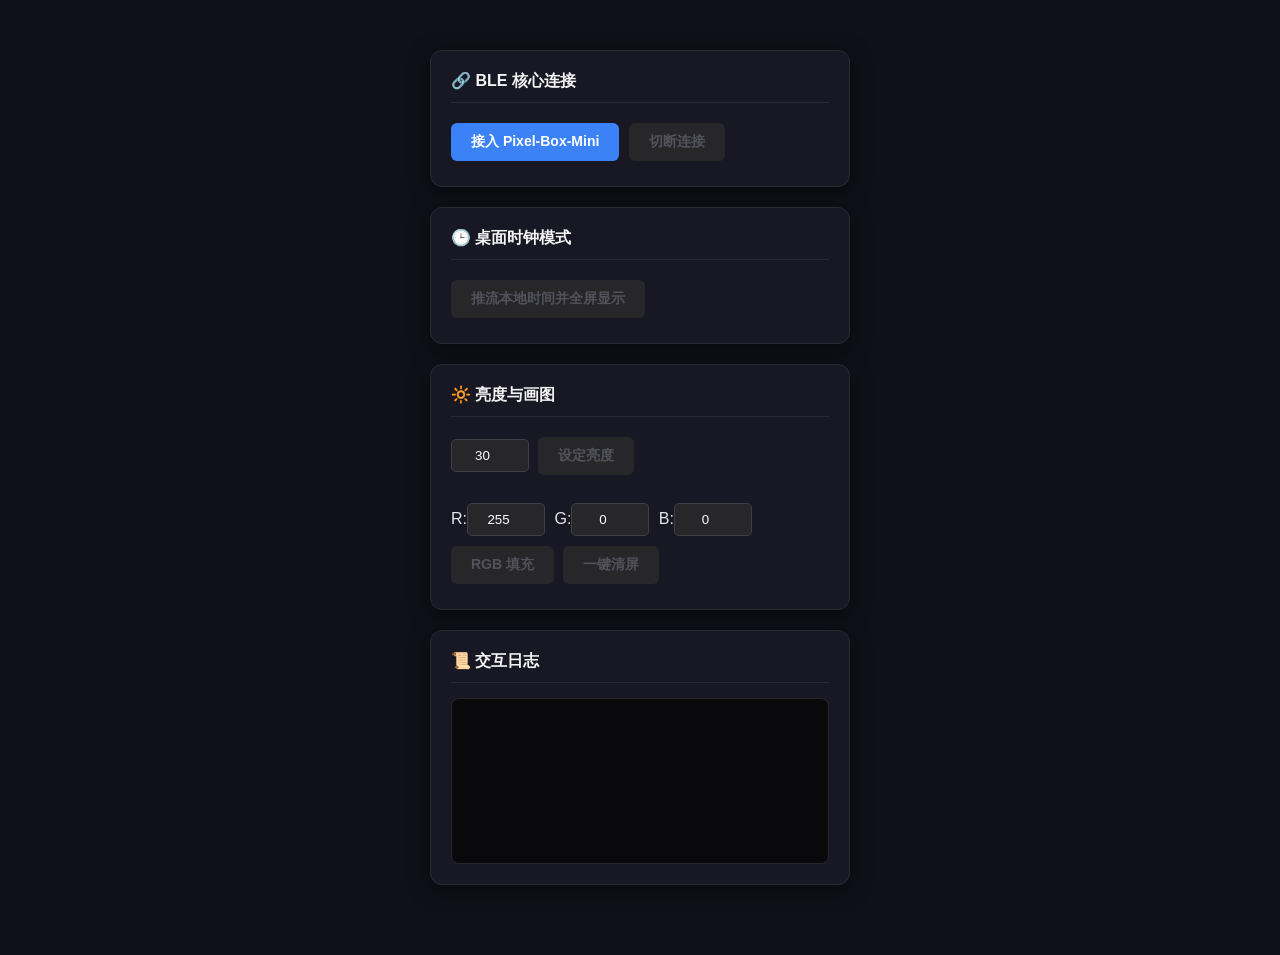
==== index.html @ 02fdbda7 "推送本地时间" ====
<!DOCTYPE html>
<html lang="zh-CN">
<head>
  <meta charset="UTF-8">
  <title>Pixel-Box 控制中心</title>
  <style>
    body { font-family: -apple-system, BlinkMacSystemFont, "Segoe UI", Roboto, Helvetica, Arial, sans-serif; max-width: 420px; margin: 30px auto; padding: 20px; background: #0f111a; color: #e4e4e7; }
    .card { background: #181825; padding: 20px; border-radius: 12px; margin-bottom: 20px; box-shadow: 0 4px 20px rgba(0,0,0,0.5); border: 1px solid #2a2a35; }
    h2 { font-size: 16px; margin-top: 0; color: #f4f4f5; font-weight: 600; border-bottom: 1px solid #2a2a35; padding-bottom: 10px; margin-bottom: 15px; }
    button { background: #3b82f6; color: white; border: none; padding: 10px 20px; border-radius: 6px; cursor: pointer; font-size: 14px; font-weight: 600; margin: 5px 5px 5px 0; transition: background 0.2s; }
    button:hover { background: #2563eb; }
    button:disabled { background: #27272a; color: #52525b; cursor: not-allowed; }
    input { padding: 8px; margin: 5px 5px 5px 0; background: #27272a; border: 1px solid #3f3f46; color: #fff; border-radius: 5px; width: 60px; text-align: center; }
    .log { height: 140px; overflow-y: auto; background: #09090b; color: #10b981; padding: 12px; border-radius: 8px; font-size: 12px; margin-top: 10px; font-family: monospace; border: 1px solid #27272a; }
  </style>
</head>
<body>
  <div class="card">
    <h2>🔗 BLE 核心连接</h2>
    <button id="connectBtn">接入 Pixel-Box-Mini</button>
    <button id="disconnectBtn" disabled>切断连接</button>
  </div>

  <div class="card">
    <h2>🕒 桌面时钟模式</h2>
    <button id="syncTimeBtn" disabled>推流本地时间并全屏显示</button>
  </div>

  <div class="card">
    <h2>🔆 亮度与画图</h2>
    <input type="number" id="brightness" value="30" min="0" max="255">
    <button id="setBrightnessBtn" disabled>设定亮度</button>
    <br><br>
    R:<input type="number" id="r" value="255" min="0" max="255">
    G:<input type="number" id="g" value="0" min="0" max="255">
    B:<input type="number" id="b" value="0" min="0" max="255">
    <button id="fillBtn" disabled>RGB 填充</button>
    <button id="clearBtn" disabled>一键清屏</button>
  </div>

  <div class="card">
    <h2>📜 交互日志</h2>
    <div class="log" id="log"></div>
  </div>

  <script>
    const SERVICE_UUID = "6e400001-b5a3-f393-e0a9-e50e24dcca9e";
    const CHAR_RX_UUID = "6e400003-b5a3-f393-e0a9-e50e24dcca9e";

    let device = null;
    let rxChar = null;

    const connectBtn = document.getElementById('connectBtn');
    const disconnectBtn = document.getElementById('disconnectBtn');
    const syncTimeBtn = document.getElementById('syncTimeBtn');
    const setBrightnessBtn = document.getElementById('setBrightnessBtn');
    const fillBtn = document.getElementById('fillBtn');
    const clearBtn = document.getElementById('clearBtn');
    const log = document.getElementById('log');

    function addLog(text) {
      const time = new Date().toLocaleTimeString();
      log.innerHTML += `[${time}] ${text}\n`;
      log.scrollTop = log.scrollHeight;
    }

    connectBtn.addEventListener('click', async () => {
      try {
        addLog("系统扫描中...");
        device = await navigator.bluetooth.requestDevice({
          filters: [{ services: [SERVICE_UUID] }]
        });
        const server = await device.gatt.connect();
        addLog("✅ 链路已建立: " + device.name);
        const service = await server.getPrimaryService(SERVICE_UUID);
        rxChar = await service.getCharacteristic(CHAR_RX_UUID);
        
        connectBtn.disabled = true;
        [disconnectBtn, syncTimeBtn, setBrightnessBtn, fillBtn, clearBtn].forEach(btn => btn.disabled = false);
      } catch (error) {
        addLog("❌ 链路失败: " + error.message);
      }
    });

    disconnectBtn.addEventListener('click', async () => {
      if (device && device.gatt.connected) await device.gatt.disconnect();
      connectBtn.disabled = false;
      [disconnectBtn, syncTimeBtn, setBrightnessBtn, fillBtn, clearBtn].forEach(btn => btn.disabled = true);
      addLog("❌ 连接已主动切断");
    });

    // 核心功能：时间同步推流
    syncTimeBtn.addEventListener('click', async () => {
      const now = new Date();
      // 在浏览器端抵消时区误差，传输处理过的伪 UTC 时间戳
      const offset = now.getTimezoneOffset() * 60000;
      const localTimestamp = Math.floor((now.getTime() - offset) / 1000);
      
      const payload = new Uint8Array([
        0x04,
        (localTimestamp >> 24) & 0xFF,
        (localTimestamp >> 16) & 0xFF,
        (localTimestamp >> 8) & 0xFF,
        localTimestamp & 0xFF
      ]);
      
      await rxChar.writeValue(payload);
      addLog(`🕒 时间帧已下发: ${now.toLocaleTimeString()}`);
    });

    setBrightnessBtn.addEventListener('click', async () => {
      const val = parseInt(document.getElementById('brightness').value);
      await rxChar.writeValue(new Uint8Array([0x01, val]));
      addLog(`🔆 亮度调整为: ${val}`);
    });

    fillBtn.addEventListener('click', async () => {
      const r = parseInt(document.getElementById('r').value);
      const g = parseInt(document.getElementById('g').value);
      const b = parseInt(document.getElementById('b').value);
      await rxChar.writeValue(new Uint8Array([0x02, r, g, b]));
      addLog(`🎨 画布重写: R=${r}, G=${g}, B=${b}`);
    });

    clearBtn.addEventListener('click', async () => {
      await rxChar.writeValue(new Uint8Array([0x03]));
      addLog("🗑️ 擦除画布");
    });
  </script>
</body>
</html>
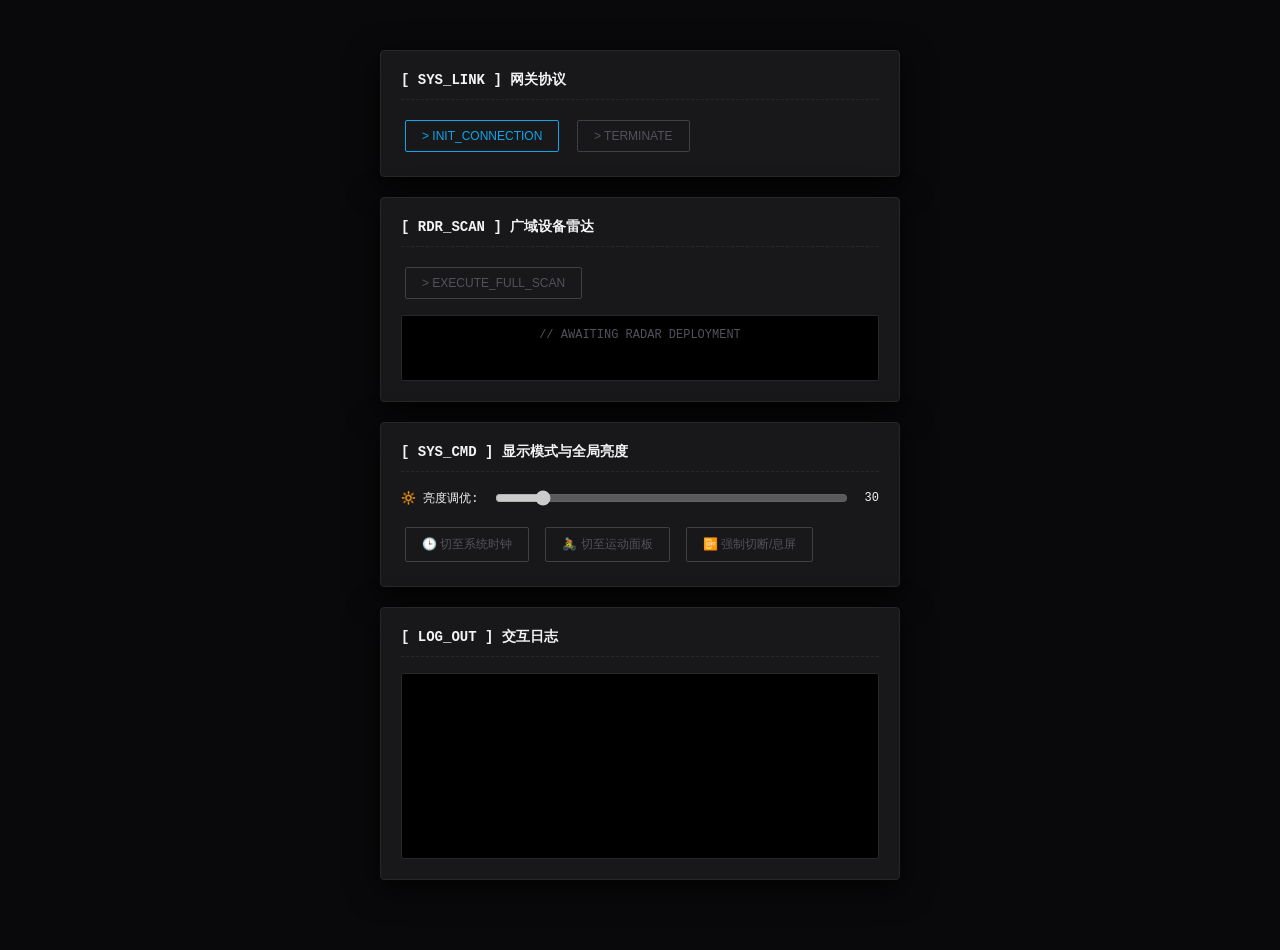
==== commit 1efeffb8: "增加esp32-c3连接骑行设备并显示" ====
--- a/index.html
+++ b/index.html
@@ -1,131 +1,296 @@
 <!DOCTYPE html>
 <html lang="zh-CN">
+
 <head>
   <meta charset="UTF-8">
-  <title>Pixel-Box 控制中心</title>
+  <title>Pixel-Box 核心终端</title>
   <style>
-    body { font-family: -apple-system, BlinkMacSystemFont, "Segoe UI", Roboto, Helvetica, Arial, sans-serif; max-width: 420px; margin: 30px auto; padding: 20px; background: #0f111a; color: #e4e4e7; }
-    .card { background: #181825; padding: 20px; border-radius: 12px; margin-bottom: 20px; box-shadow: 0 4px 20px rgba(0,0,0,0.5); border: 1px solid #2a2a35; }
-    h2 { font-size: 16px; margin-top: 0; color: #f4f4f5; font-weight: 600; border-bottom: 1px solid #2a2a35; padding-bottom: 10px; margin-bottom: 15px; }
-    button { background: #3b82f6; color: white; border: none; padding: 10px 20px; border-radius: 6px; cursor: pointer; font-size: 14px; font-weight: 600; margin: 5px 5px 5px 0; transition: background 0.2s; }
-    button:hover { background: #2563eb; }
-    button:disabled { background: #27272a; color: #52525b; cursor: not-allowed; }
-    input { padding: 8px; margin: 5px 5px 5px 0; background: #27272a; border: 1px solid #3f3f46; color: #fff; border-radius: 5px; width: 60px; text-align: center; }
-    .log { height: 140px; overflow-y: auto; background: #09090b; color: #10b981; padding: 12px; border-radius: 8px; font-size: 12px; margin-top: 10px; font-family: monospace; border: 1px solid #27272a; }
+    :root {
+      --bg: #09090b;
+      --panel: #18181b;
+      --accent: #0ea5e9;
+      --danger: #ef4444;
+      --text: #a1a1aa;
+      --border: #27272a;
+    }
+
+    body {
+      font-family: 'JetBrains Mono', Consolas, monospace;
+      max-width: 520px;
+      margin: 30px auto;
+      padding: 20px;
+      background: var(--bg);
+      color: var(--text);
+    }
+
+    .terminal-card {
+      background: var(--panel);
+      padding: 20px;
+      border-radius: 4px;
+      margin-bottom: 20px;
+      border: 1px solid var(--border);
+      box-shadow: 0 8px 32px rgba(0, 0, 0, 0.8);
+    }
+
+    h2 {
+      font-size: 14px;
+      margin-top: 0;
+      color: #f4f4f5;
+      text-transform: uppercase;
+      border-bottom: 1px dashed var(--border);
+      padding-bottom: 10px;
+      margin-bottom: 16px;
+    }
+
+    button {
+      background: transparent;
+      color: var(--accent);
+      border: 1px solid var(--accent);
+      padding: 8px 16px;
+      border-radius: 2px;
+      cursor: pointer;
+      font-size: 12px;
+      transition: all 0.2s;
+      margin: 4px;
+    }
+
+    button:hover {
+      background: var(--accent);
+      color: #000;
+    }
+
+    button:disabled {
+      border-color: #3f3f46;
+      color: #52525b;
+      cursor: not-allowed;
+    }
+
+    .btn-danger {
+      color: var(--danger);
+      border-color: var(--danger);
+    }
+
+    .btn-danger:hover {
+      background: var(--danger);
+      color: #fff;
+    }
+
+    .device-list {
+      background: #000;
+      border-radius: 2px;
+      padding: 12px;
+      min-height: 40px;
+      max-height: 250px;
+      overflow-y: auto;
+      margin-top: 12px;
+      border: 1px solid var(--border);
+      font-size: 12px;
+    }
+
+    .device-item {
+      display: flex;
+      justify-content: space-between;
+      align-items: center;
+      padding: 10px 0;
+      border-bottom: 1px solid #1f1f22;
+    }
+
+    .device-item:last-child {
+      border-bottom: none;
+    }
+
+    .slider-container {
+      display: flex;
+      align-items: center;
+      gap: 15px;
+      margin: 15px 0;
+      font-size: 12px;
+      color: #f4f4f5;
+    }
+
+    input[type="range"] {
+      flex-grow: 1;
+      accent-color: var(--accent);
+      cursor: pointer;
+    }
+
+    .log-window {
+      height: 160px;
+      overflow-y: auto;
+      background: #000;
+      color: #10b981;
+      padding: 12px;
+      border-radius: 2px;
+      font-size: 11px;
+      border: 1px solid var(--border);
+      white-space: pre-wrap;
+      word-wrap: break-word;
+    }
   </style>
 </head>
+
 <body>
-  <div class="card">
-    <h2>🔗 BLE 核心连接</h2>
-    <button id="connectBtn">接入 Pixel-Box-Mini</button>
-    <button id="disconnectBtn" disabled>切断连接</button>
-  </div>
-
-  <div class="card">
-    <h2>🕒 桌面时钟模式</h2>
-    <button id="syncTimeBtn" disabled>推流本地时间并全屏显示</button>
-  </div>
-
-  <div class="card">
-    <h2>🔆 亮度与画图</h2>
-    <input type="number" id="brightness" value="30" min="0" max="255">
-    <button id="setBrightnessBtn" disabled>设定亮度</button>
-    <br><br>
-    R:<input type="number" id="r" value="255" min="0" max="255">
-    G:<input type="number" id="g" value="0" min="0" max="255">
-    B:<input type="number" id="b" value="0" min="0" max="255">
-    <button id="fillBtn" disabled>RGB 填充</button>
-    <button id="clearBtn" disabled>一键清屏</button>
-  </div>
-
-  <div class="card">
-    <h2>📜 交互日志</h2>
-    <div class="log" id="log"></div>
+  <div class="terminal-card">
+    <h2>[ SYS_LINK ] 网关协议</h2>
+    <button id="connectBtn">> INIT_CONNECTION</button>
+    <button id="disconnectBtn" disabled>> TERMINATE</button>
+  </div>
+
+  <div class="terminal-card">
+    <h2>[ RDR_SCAN ] 广域设备雷达</h2>
+    <button id="scanBtn" disabled>> EXECUTE_FULL_SCAN</button>
+    <div class="device-list" id="deviceList">
+      <div style="color:#52525b; text-align:center;">// AWAITING RADAR DEPLOYMENT</div>
+    </div>
+  </div>
+
+  <div class="terminal-card">
+    <h2>[ SYS_CMD ] 显示模式与全局亮度</h2>
+    <div class="slider-container">
+      <label>🔆 亮度调优:</label>
+      <input type="range" id="brightSlider" min="0" max="255" value="30" disabled>
+      <span id="brightVal">30</span>
+    </div>
+    <div style="display: flex; gap: 8px; flex-wrap: wrap;">
+      <button id="syncTimeBtn" disabled>🕒 切至系统时钟</button>
+      <button id="showDataBtn" disabled>🚴 切至运动面板</button>
+      <button id="clearBtn" class="btn-danger" disabled>📴 强制切断/息屏</button>
+    </div>
+  </div>
+
+  <div class="terminal-card">
+    <h2>[ LOG_OUT ] 交互日志</h2>
+    <div class="log-window" id="log"></div>
   </div>
 
   <script>
     const SERVICE_UUID = "6e400001-b5a3-f393-e0a9-e50e24dcca9e";
     const CHAR_RX_UUID = "6e400003-b5a3-f393-e0a9-e50e24dcca9e";
-
-    let device = null;
-    let rxChar = null;
-
-    const connectBtn = document.getElementById('connectBtn');
-    const disconnectBtn = document.getElementById('disconnectBtn');
-    const syncTimeBtn = document.getElementById('syncTimeBtn');
-    const setBrightnessBtn = document.getElementById('setBrightnessBtn');
-    const fillBtn = document.getElementById('fillBtn');
-    const clearBtn = document.getElementById('clearBtn');
-    const log = document.getElementById('log');
-
-    function addLog(text) {
-      const time = new Date().toLocaleTimeString();
-      log.innerHTML += `[${time}] ${text}\n`;
-      log.scrollTop = log.scrollHeight;
-    }
-
-    connectBtn.addEventListener('click', async () => {
+    const CHAR_TX_UUID = "6e400004-b5a3-f393-e0a9-e50e24dcca9e";
+
+    let device, rxChar, txChar;
+    const logEl = document.getElementById('log');
+    const deviceListEl = document.getElementById('deviceList');
+    const discoveredDevices = new Set();
+
+    function log(msg) {
+      logEl.innerHTML += `> ${new Date().toLocaleTimeString('en-US', { hour12: false })} | ${msg}\n`;
+      logEl.scrollTop = logEl.scrollHeight;
+    }
+
+    document.getElementById('connectBtn').addEventListener('click', async () => {
       try {
-        addLog("系统扫描中...");
-        device = await navigator.bluetooth.requestDevice({
-          filters: [{ services: [SERVICE_UUID] }]
-        });
+        log("NEGOTIATING HANDSHAKE...");
+        device = await navigator.bluetooth.requestDevice({ filters: [{ services: [SERVICE_UUID] }] });
         const server = await device.gatt.connect();
-        addLog("✅ 链路已建立: " + device.name);
         const service = await server.getPrimaryService(SERVICE_UUID);
         rxChar = await service.getCharacteristic(CHAR_RX_UUID);
-        
-        connectBtn.disabled = true;
-        [disconnectBtn, syncTimeBtn, setBrightnessBtn, fillBtn, clearBtn].forEach(btn => btn.disabled = false);
-      } catch (error) {
-        addLog("❌ 链路失败: " + error.message);
+        txChar = await service.getCharacteristic(CHAR_TX_UUID);
+
+        await txChar.startNotifications();
+        txChar.addEventListener('characteristicvaluechanged', handleRadarPing);
+
+        document.getElementById('connectBtn').disabled = true;
+        ['disconnectBtn', 'scanBtn', 'syncTimeBtn', 'showDataBtn', 'clearBtn', 'brightSlider'].forEach(id => document.getElementById(id).disabled = false);
+        log("LINK_ESTABLISHED: " + device.name);
+      } catch (e) { log("ERR_CONNECT: " + e.message); }
+    });
+
+    document.getElementById('disconnectBtn').addEventListener('click', async () => {
+      if (device?.gatt.connected) await device.gatt.disconnect();
+      document.getElementById('connectBtn').disabled = false;
+      ['disconnectBtn', 'scanBtn', 'syncTimeBtn', 'showDataBtn', 'clearBtn', 'brightSlider'].forEach(id => document.getElementById(id).disabled = true);
+      log("LINK_TERMINATED");
+    });
+
+    document.getElementById('scanBtn').addEventListener('click', async () => {
+      discoveredDevices.clear();
+      deviceListEl.innerHTML = '<div style="color:var(--accent); text-align:center;">// SCANNING ALL FREQUENCIES...</div>';
+      await rxChar.writeValue(new Uint8Array([0x05]));
+      log("CMD: FULL_PROXY_SCAN_DISPATCHED");
+    });
+
+    // 亮度滑动条事件监听 (使用 change 事件避免拖动中发包堵塞蓝牙)
+    const brightSlider = document.getElementById('brightSlider');
+    brightSlider.addEventListener('change', async (e) => {
+      const val = parseInt(e.target.value);
+      document.getElementById('brightVal').innerText = val;
+      await rxChar.writeValue(new Uint8Array([0x01, val]));
+      log(`CMD: BRIGHTNESS_SET_TO -> ${val}`);
+    });
+    // 拖动过程中仅仅更新界面数字
+    brightSlider.addEventListener('input', (e) => {
+      document.getElementById('brightVal').innerText = e.target.value;
+    });
+
+    // 模式切换按钮
+    document.getElementById('syncTimeBtn').addEventListener('click', async () => {
+      const now = new Date();
+      const ts = Math.floor((now.getTime() - now.getTimezoneOffset() * 60000) / 1000);
+      await rxChar.writeValue(new Uint8Array([0x04, (ts >> 24) & 0xFF, (ts >> 16) & 0xFF, (ts >> 8) & 0xFF, ts & 0xFF]));
+      log("CMD: SWAP_UI -> CLOCK_MODE");
+    });
+
+    document.getElementById('showDataBtn').addEventListener('click', async () => {
+      await rxChar.writeValue(new Uint8Array([0x08])); // 0x08 强制显示运动数据
+      log("CMD: SWAP_UI -> SENSOR_DATA_MODE");
+    });
+
+    document.getElementById('clearBtn').addEventListener('click', async () => {
+      await rxChar.writeValue(new Uint8Array([0x03]));
+      log("CMD: SWAP_UI -> SCREEN_OFF");
+    });
+
+    function handleRadarPing(e) {
+      const v = new Uint8Array(e.target.value.buffer);
+      if (v[0] === 0x05) {
+        if (deviceListEl.innerText.includes('SCANNING')) deviceListEl.innerHTML = '';
+        const type = v[1]; // 0=Other, 1=HRM, 2=CSC
+        const addrType = v[2];
+        const macLen = v[3];
+        const macStr = new TextDecoder().decode(v.slice(4, 4 + macLen));
+        const name = new TextDecoder().decode(v.slice(4 + macLen));
+
+        if (discoveredDevices.has(macStr)) return;
+        discoveredDevices.add(macStr);
+
+        let typeStr = type === 1 ? 'HRM - 心率监测' : type === 2 ? 'CSC - 速度踏频' : 'UNK - 未知设备';
+        let typeColor = type !== 0 ? 'var(--accent)' : '#52525b';
+
+        const item = document.createElement('div');
+        item.className = 'device-item';
+        item.innerHTML = `
+          <div class="device-info">
+            <span style="color: #f4f4f5;">${name || 'UNKNOWN_NODE'}</span>
+            <span class="device-type" style="color: ${typeColor};">${typeStr} [${macStr}]</span>
+          </div>
+          <div>
+            <button onclick="bindSensor(${addrType}, '${macStr}')">CONNECT</button>
+            <button class="btn-danger" onclick="unbindSensor(${addrType}, '${macStr}')">DROP</button>
+          </div>
+        `;
+        deviceListEl.appendChild(item);
       }
-    });
-
-    disconnectBtn.addEventListener('click', async () => {
-      if (device && device.gatt.connected) await device.gatt.disconnect();
-      connectBtn.disabled = false;
-      [disconnectBtn, syncTimeBtn, setBrightnessBtn, fillBtn, clearBtn].forEach(btn => btn.disabled = true);
-      addLog("❌ 连接已主动切断");
-    });
-
-    // 核心功能：时间同步推流
-    syncTimeBtn.addEventListener('click', async () => {
-      const now = new Date();
-      // 在浏览器端抵消时区误差，传输处理过的伪 UTC 时间戳
-      const offset = now.getTimezoneOffset() * 60000;
-      const localTimestamp = Math.floor((now.getTime() - offset) / 1000);
-      
-      const payload = new Uint8Array([
-        0x04,
-        (localTimestamp >> 24) & 0xFF,
-        (localTimestamp >> 16) & 0xFF,
-        (localTimestamp >> 8) & 0xFF,
-        localTimestamp & 0xFF
-      ]);
-      
+    }
+
+    window.bindSensor = async (addrType, macStr) => {
+      const payload = new Uint8Array(2 + macStr.length);
+      payload[0] = 0x06;
+      payload[1] = addrType;
+      for (let i = 0; i < macStr.length; i++) payload[2 + i] = macStr.charCodeAt(i);
       await rxChar.writeValue(payload);
-      addLog(`🕒 时间帧已下发: ${now.toLocaleTimeString()}`);
-    });
-
-    setBrightnessBtn.addEventListener('click', async () => {
-      const val = parseInt(document.getElementById('brightness').value);
-      await rxChar.writeValue(new Uint8Array([0x01, val]));
-      addLog(`🔆 亮度调整为: ${val}`);
-    });
-
-    fillBtn.addEventListener('click', async () => {
-      const r = parseInt(document.getElementById('r').value);
-      const g = parseInt(document.getElementById('g').value);
-      const b = parseInt(document.getElementById('b').value);
-      await rxChar.writeValue(new Uint8Array([0x02, r, g, b]));
-      addLog(`🎨 画布重写: R=${r}, G=${g}, B=${b}`);
-    });
-
-    clearBtn.addEventListener('click', async () => {
-      await rxChar.writeValue(new Uint8Array([0x03]));
-      addLog("🗑️ 擦除画布");
-    });
+      log(`CMD: BINDING_ISSUED -> [${macStr}]`);
+    };
+
+    window.unbindSensor = async (addrType, macStr) => {
+      const payload = new Uint8Array(2 + macStr.length);
+      payload[0] = 0x07;
+      payload[1] = addrType;
+      for (let i = 0; i < macStr.length; i++) payload[2 + i] = macStr.charCodeAt(i);
+      await rxChar.writeValue(payload);
+      log(`CMD: DROP_ISSUED -> [${macStr}]`);
+    };
   </script>
 </body>
+
 </html>
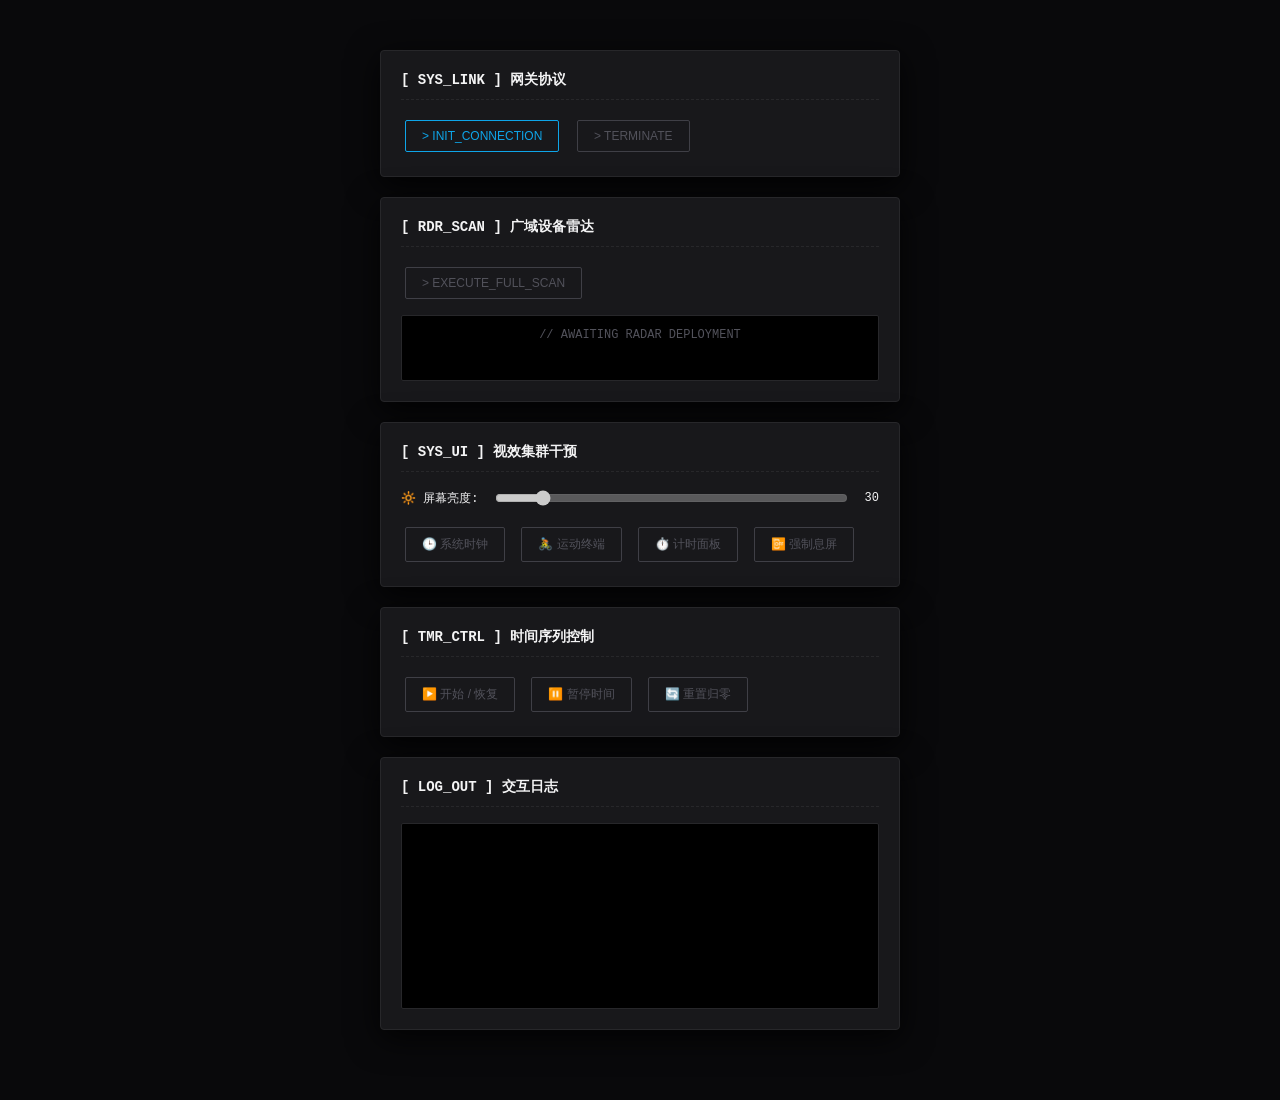
==== commit 9319b997: "增加计时" ====
--- a/index.html
+++ b/index.html
@@ -10,6 +10,7 @@
       --panel: #18181b;
       --accent: #0ea5e9;
       --danger: #ef4444;
+      --warn: #f59e0b;
       --text: #a1a1aa;
       --border: #27272a;
     }
@@ -72,6 +73,16 @@
 
     .btn-danger:hover {
       background: var(--danger);
+      color: #fff;
+    }
+
+    .btn-warn {
+      color: var(--warn);
+      border-color: var(--warn);
+    }
+
+    .btn-warn:hover {
+      background: var(--warn);
       color: #fff;
     }
 
@@ -145,16 +156,26 @@
   </div>
 
   <div class="terminal-card">
-    <h2>[ SYS_CMD ] 显示模式与全局亮度</h2>
+    <h2>[ SYS_UI ] 视效集群干预</h2>
     <div class="slider-container">
-      <label>🔆 亮度调优:</label>
+      <label>🔆 屏幕亮度:</label>
       <input type="range" id="brightSlider" min="0" max="255" value="30" disabled>
       <span id="brightVal">30</span>
     </div>
     <div style="display: flex; gap: 8px; flex-wrap: wrap;">
-      <button id="syncTimeBtn" disabled>🕒 切至系统时钟</button>
-      <button id="showDataBtn" disabled>🚴 切至运动面板</button>
-      <button id="clearBtn" class="btn-danger" disabled>📴 强制切断/息屏</button>
+      <button id="syncTimeBtn" disabled>🕒 系统时钟</button>
+      <button id="showDataBtn" disabled>🚴 运动终端</button>
+      <button id="timerModeBtn" disabled>⏱️ 计时面板</button>
+      <button id="clearBtn" class="btn-danger" disabled>📴 强制息屏</button>
+    </div>
+  </div>
+
+  <div class="terminal-card">
+    <h2>[ TMR_CTRL ] 时间序列控制</h2>
+    <div style="display: flex; gap: 8px; flex-wrap: wrap;">
+      <button id="timerStartBtn" class="btn-warn" disabled>▶️ 开始 / 恢复</button>
+      <button id="timerPauseBtn" class="btn-danger" disabled>⏸️ 暂停时间</button>
+      <button id="timerResetBtn" disabled>🔄 重置归零</button>
     </div>
   </div>
 
@@ -172,6 +193,12 @@
     const logEl = document.getElementById('log');
     const deviceListEl = document.getElementById('deviceList');
     const discoveredDevices = new Set();
+
+    // 管理需要被统一启用/禁用的按钮数组
+    const ctrlButtons = [
+      'disconnectBtn', 'scanBtn', 'syncTimeBtn', 'showDataBtn', 'timerModeBtn',
+      'clearBtn', 'brightSlider', 'timerStartBtn', 'timerPauseBtn', 'timerResetBtn'
+    ];
 
     function log(msg) {
       logEl.innerHTML += `> ${new Date().toLocaleTimeString('en-US', { hour12: false })} | ${msg}\n`;
@@ -191,7 +218,7 @@
         txChar.addEventListener('characteristicvaluechanged', handleRadarPing);
 
         document.getElementById('connectBtn').disabled = true;
-        ['disconnectBtn', 'scanBtn', 'syncTimeBtn', 'showDataBtn', 'clearBtn', 'brightSlider'].forEach(id => document.getElementById(id).disabled = false);
+        ctrlButtons.forEach(id => document.getElementById(id).disabled = false);
         log("LINK_ESTABLISHED: " + device.name);
       } catch (e) { log("ERR_CONNECT: " + e.message); }
     });
@@ -199,7 +226,7 @@
     document.getElementById('disconnectBtn').addEventListener('click', async () => {
       if (device?.gatt.connected) await device.gatt.disconnect();
       document.getElementById('connectBtn').disabled = false;
-      ['disconnectBtn', 'scanBtn', 'syncTimeBtn', 'showDataBtn', 'clearBtn', 'brightSlider'].forEach(id => document.getElementById(id).disabled = true);
+      ctrlButtons.forEach(id => document.getElementById(id).disabled = true);
       log("LINK_TERMINATED");
     });
 
@@ -210,7 +237,7 @@
       log("CMD: FULL_PROXY_SCAN_DISPATCHED");
     });
 
-    // 亮度滑动条事件监听 (使用 change 事件避免拖动中发包堵塞蓝牙)
+    // --- UI 控制逻辑 ---
     const brightSlider = document.getElementById('brightSlider');
     brightSlider.addEventListener('change', async (e) => {
       const val = parseInt(e.target.value);
@@ -218,12 +245,10 @@
       await rxChar.writeValue(new Uint8Array([0x01, val]));
       log(`CMD: BRIGHTNESS_SET_TO -> ${val}`);
     });
-    // 拖动过程中仅仅更新界面数字
     brightSlider.addEventListener('input', (e) => {
       document.getElementById('brightVal').innerText = e.target.value;
     });
 
-    // 模式切换按钮
     document.getElementById('syncTimeBtn').addEventListener('click', async () => {
       const now = new Date();
       const ts = Math.floor((now.getTime() - now.getTimezoneOffset() * 60000) / 1000);
@@ -232,13 +257,32 @@
     });
 
     document.getElementById('showDataBtn').addEventListener('click', async () => {
-      await rxChar.writeValue(new Uint8Array([0x08])); // 0x08 强制显示运动数据
+      await rxChar.writeValue(new Uint8Array([0x08]));
       log("CMD: SWAP_UI -> SENSOR_DATA_MODE");
+    });
+
+    document.getElementById('timerModeBtn').addEventListener('click', async () => {
+      await rxChar.writeValue(new Uint8Array([0x09]));
+      log("CMD: SWAP_UI -> TIMER_MODE");
     });
 
     document.getElementById('clearBtn').addEventListener('click', async () => {
       await rxChar.writeValue(new Uint8Array([0x03]));
       log("CMD: SWAP_UI -> SCREEN_OFF");
+    });
+
+    // --- 计时器专用控制逻辑 ---
+    document.getElementById('timerStartBtn').addEventListener('click', async () => {
+      await rxChar.writeValue(new Uint8Array([0x0A, 0x01]));
+      log("CMD: TIMER_ACTION -> RUNNING");
+    });
+    document.getElementById('timerPauseBtn').addEventListener('click', async () => {
+      await rxChar.writeValue(new Uint8Array([0x0A, 0x00]));
+      log("CMD: TIMER_ACTION -> PAUSED");
+    });
+    document.getElementById('timerResetBtn').addEventListener('click', async () => {
+      await rxChar.writeValue(new Uint8Array([0x0A, 0x02]));
+      log("CMD: TIMER_ACTION -> RESET");
     });
 
     function handleRadarPing(e) {
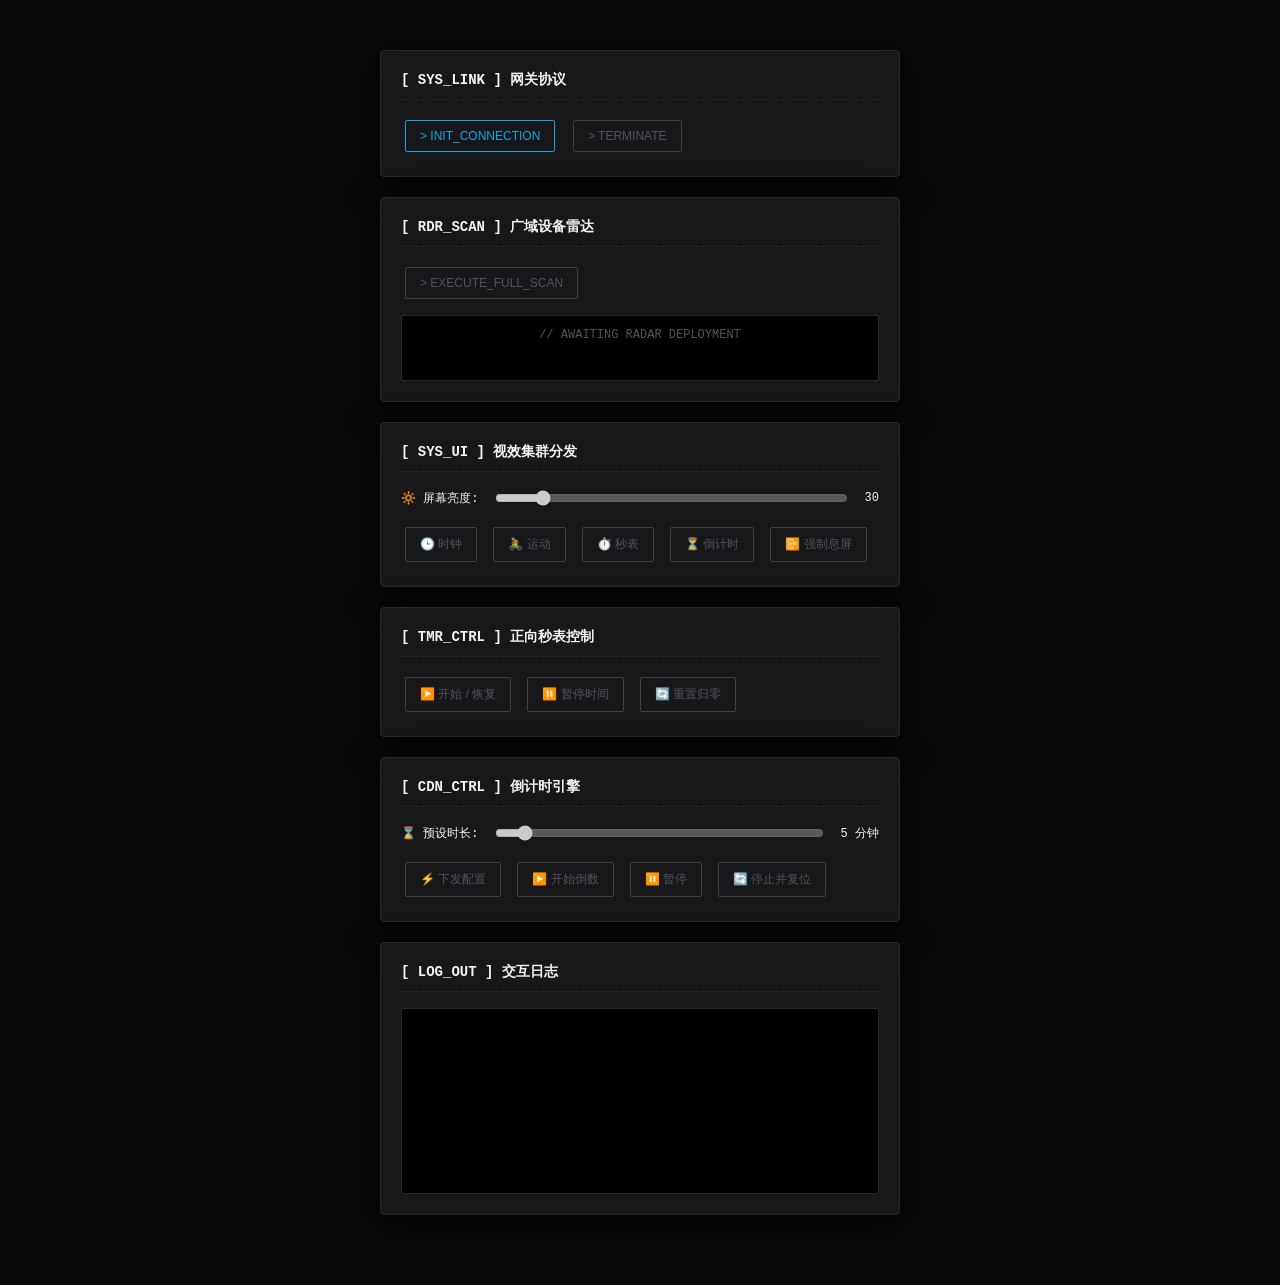
==== commit b26a27aa: "增加倒计时功能" ====
--- a/index.html
+++ b/index.html
@@ -11,6 +11,7 @@
       --accent: #0ea5e9;
       --danger: #ef4444;
       --warn: #f59e0b;
+      --purple: #b050f2;
       --text: #a1a1aa;
       --border: #27272a;
     }
@@ -47,7 +48,7 @@
       background: transparent;
       color: var(--accent);
       border: 1px solid var(--accent);
-      padding: 8px 16px;
+      padding: 8px 14px;
       border-radius: 2px;
       cursor: pointer;
       font-size: 12px;
@@ -86,12 +87,22 @@
       color: #fff;
     }
 
+    .btn-purple {
+      color: var(--purple);
+      border-color: var(--purple);
+    }
+
+    .btn-purple:hover {
+      background: var(--purple);
+      color: #fff;
+    }
+
     .device-list {
       background: #000;
       border-radius: 2px;
       padding: 12px;
       min-height: 40px;
-      max-height: 250px;
+      max-height: 200px;
       overflow-y: auto;
       margin-top: 12px;
       border: 1px solid var(--border);
@@ -123,6 +134,10 @@
       flex-grow: 1;
       accent-color: var(--accent);
       cursor: pointer;
+    }
+
+    input[type="range"].purple-slider {
+      accent-color: var(--purple);
     }
 
     .log-window {
@@ -156,22 +171,23 @@
   </div>
 
   <div class="terminal-card">
-    <h2>[ SYS_UI ] 视效集群干预</h2>
+    <h2>[ SYS_UI ] 视效集群分发</h2>
     <div class="slider-container">
       <label>🔆 屏幕亮度:</label>
       <input type="range" id="brightSlider" min="0" max="255" value="30" disabled>
       <span id="brightVal">30</span>
     </div>
     <div style="display: flex; gap: 8px; flex-wrap: wrap;">
-      <button id="syncTimeBtn" disabled>🕒 系统时钟</button>
-      <button id="showDataBtn" disabled>🚴 运动终端</button>
-      <button id="timerModeBtn" disabled>⏱️ 计时面板</button>
+      <button id="syncTimeBtn" disabled>🕒 时钟</button>
+      <button id="showDataBtn" disabled>🚴 运动</button>
+      <button id="timerModeBtn" disabled>⏱️ 秒表</button>
+      <button id="countdownModeBtn" disabled>⏳ 倒计时</button>
       <button id="clearBtn" class="btn-danger" disabled>📴 强制息屏</button>
     </div>
   </div>
 
   <div class="terminal-card">
-    <h2>[ TMR_CTRL ] 时间序列控制</h2>
+    <h2>[ TMR_CTRL ] 正向秒表控制</h2>
     <div style="display: flex; gap: 8px; flex-wrap: wrap;">
       <button id="timerStartBtn" class="btn-warn" disabled>▶️ 开始 / 恢复</button>
       <button id="timerPauseBtn" class="btn-danger" disabled>⏸️ 暂停时间</button>
@@ -180,6 +196,21 @@
   </div>
 
   <div class="terminal-card">
+    <h2>[ CDN_CTRL ] 倒计时引擎</h2>
+    <div class="slider-container">
+      <label>⌛ 预设时长:</label>
+      <input type="range" id="cdSlider" class="purple-slider" min="1" max="60" value="5" disabled>
+      <span id="cdVal">5 分钟</span>
+    </div>
+    <div style="display: flex; gap: 8px; flex-wrap: wrap;">
+      <button id="cdApplyBtn" class="btn-purple" disabled>⚡ 下发配置</button>
+      <button id="cdStartBtn" class="btn-warn" disabled>▶️ 开始倒数</button>
+      <button id="cdPauseBtn" class="btn-danger" disabled>⏸️ 暂停</button>
+      <button id="cdResetBtn" disabled>🔄 停止并复位</button>
+    </div>
+  </div>
+
+  <div class="terminal-card">
     <h2>[ LOG_OUT ] 交互日志</h2>
     <div class="log-window" id="log"></div>
   </div>
@@ -194,10 +225,10 @@
     const deviceListEl = document.getElementById('deviceList');
     const discoveredDevices = new Set();
 
-    // 管理需要被统一启用/禁用的按钮数组
     const ctrlButtons = [
-      'disconnectBtn', 'scanBtn', 'syncTimeBtn', 'showDataBtn', 'timerModeBtn',
-      'clearBtn', 'brightSlider', 'timerStartBtn', 'timerPauseBtn', 'timerResetBtn'
+      'disconnectBtn', 'scanBtn', 'syncTimeBtn', 'showDataBtn', 'timerModeBtn', 'countdownModeBtn',
+      'clearBtn', 'brightSlider', 'timerStartBtn', 'timerPauseBtn', 'timerResetBtn',
+      'cdSlider', 'cdApplyBtn', 'cdStartBtn', 'cdPauseBtn', 'cdResetBtn'
     ];
 
     function log(msg) {
@@ -243,11 +274,8 @@
       const val = parseInt(e.target.value);
       document.getElementById('brightVal').innerText = val;
       await rxChar.writeValue(new Uint8Array([0x01, val]));
-      log(`CMD: BRIGHTNESS_SET_TO -> ${val}`);
-    });
-    brightSlider.addEventListener('input', (e) => {
-      document.getElementById('brightVal').innerText = e.target.value;
-    });
+    });
+    brightSlider.addEventListener('input', (e) => { document.getElementById('brightVal').innerText = e.target.value; });
 
     document.getElementById('syncTimeBtn').addEventListener('click', async () => {
       const now = new Date();
@@ -257,41 +285,53 @@
     });
 
     document.getElementById('showDataBtn').addEventListener('click', async () => {
-      await rxChar.writeValue(new Uint8Array([0x08]));
-      log("CMD: SWAP_UI -> SENSOR_DATA_MODE");
-    });
-
+      await rxChar.writeValue(new Uint8Array([0x08])); log("CMD: SWAP_UI -> SENSOR_DATA");
+    });
     document.getElementById('timerModeBtn').addEventListener('click', async () => {
-      await rxChar.writeValue(new Uint8Array([0x09]));
-      log("CMD: SWAP_UI -> TIMER_MODE");
-    });
-
+      await rxChar.writeValue(new Uint8Array([0x09])); log("CMD: SWAP_UI -> STOPWATCH");
+    });
+    document.getElementById('countdownModeBtn').addEventListener('click', async () => {
+      await rxChar.writeValue(new Uint8Array([0x0B])); log("CMD: SWAP_UI -> COUNTDOWN");
+    });
     document.getElementById('clearBtn').addEventListener('click', async () => {
-      await rxChar.writeValue(new Uint8Array([0x03]));
-      log("CMD: SWAP_UI -> SCREEN_OFF");
-    });
-
-    // --- 计时器专用控制逻辑 ---
+      await rxChar.writeValue(new Uint8Array([0x03])); log("CMD: SWAP_UI -> SCREEN_OFF");
+    });
+
+    // --- 正向秒表控制 ---
     document.getElementById('timerStartBtn').addEventListener('click', async () => {
-      await rxChar.writeValue(new Uint8Array([0x0A, 0x01]));
-      log("CMD: TIMER_ACTION -> RUNNING");
+      await rxChar.writeValue(new Uint8Array([0x0A, 0x01])); log("CMD: STOPWATCH -> RUN");
     });
     document.getElementById('timerPauseBtn').addEventListener('click', async () => {
-      await rxChar.writeValue(new Uint8Array([0x0A, 0x00]));
-      log("CMD: TIMER_ACTION -> PAUSED");
+      await rxChar.writeValue(new Uint8Array([0x0A, 0x00])); log("CMD: STOPWATCH -> PAUSE");
     });
     document.getElementById('timerResetBtn').addEventListener('click', async () => {
-      await rxChar.writeValue(new Uint8Array([0x0A, 0x02]));
-      log("CMD: TIMER_ACTION -> RESET");
+      await rxChar.writeValue(new Uint8Array([0x0A, 0x02])); log("CMD: STOPWATCH -> RESET");
+    });
+
+    // --- 倒计时引擎控制 ---
+    const cdSlider = document.getElementById('cdSlider');
+    cdSlider.addEventListener('input', (e) => { document.getElementById('cdVal').innerText = e.target.value + ' 分钟'; });
+
+    document.getElementById('cdApplyBtn').addEventListener('click', async () => {
+      const mins = parseInt(cdSlider.value);
+      await rxChar.writeValue(new Uint8Array([0x0C, mins]));
+      log(`CMD: COUNTDOWN_CFG -> ${mins} MINS`);
+    });
+    document.getElementById('cdStartBtn').addEventListener('click', async () => {
+      await rxChar.writeValue(new Uint8Array([0x0D, 0x01])); log("CMD: COUNTDOWN -> RUN");
+    });
+    document.getElementById('cdPauseBtn').addEventListener('click', async () => {
+      await rxChar.writeValue(new Uint8Array([0x0D, 0x00])); log("CMD: COUNTDOWN -> PAUSE");
+    });
+    document.getElementById('cdResetBtn').addEventListener('click', async () => {
+      await rxChar.writeValue(new Uint8Array([0x0D, 0x02])); log("CMD: COUNTDOWN -> RESET");
     });
 
     function handleRadarPing(e) {
       const v = new Uint8Array(e.target.value.buffer);
       if (v[0] === 0x05) {
         if (deviceListEl.innerText.includes('SCANNING')) deviceListEl.innerHTML = '';
-        const type = v[1]; // 0=Other, 1=HRM, 2=CSC
-        const addrType = v[2];
-        const macLen = v[3];
+        const type = v[1]; const addrType = v[2]; const macLen = v[3];
         const macStr = new TextDecoder().decode(v.slice(4, 4 + macLen));
         const name = new TextDecoder().decode(v.slice(4 + macLen));
 
@@ -319,20 +359,16 @@
 
     window.bindSensor = async (addrType, macStr) => {
       const payload = new Uint8Array(2 + macStr.length);
-      payload[0] = 0x06;
-      payload[1] = addrType;
+      payload[0] = 0x06; payload[1] = addrType;
       for (let i = 0; i < macStr.length; i++) payload[2 + i] = macStr.charCodeAt(i);
-      await rxChar.writeValue(payload);
-      log(`CMD: BINDING_ISSUED -> [${macStr}]`);
+      await rxChar.writeValue(payload); log(`CMD: BIND -> [${macStr}]`);
     };
 
     window.unbindSensor = async (addrType, macStr) => {
       const payload = new Uint8Array(2 + macStr.length);
-      payload[0] = 0x07;
-      payload[1] = addrType;
+      payload[0] = 0x07; payload[1] = addrType;
       for (let i = 0; i < macStr.length; i++) payload[2 + i] = macStr.charCodeAt(i);
-      await rxChar.writeValue(payload);
-      log(`CMD: DROP_ISSUED -> [${macStr}]`);
+      await rxChar.writeValue(payload); log(`CMD: DROP -> [${macStr}]`);
     };
   </script>
 </body>
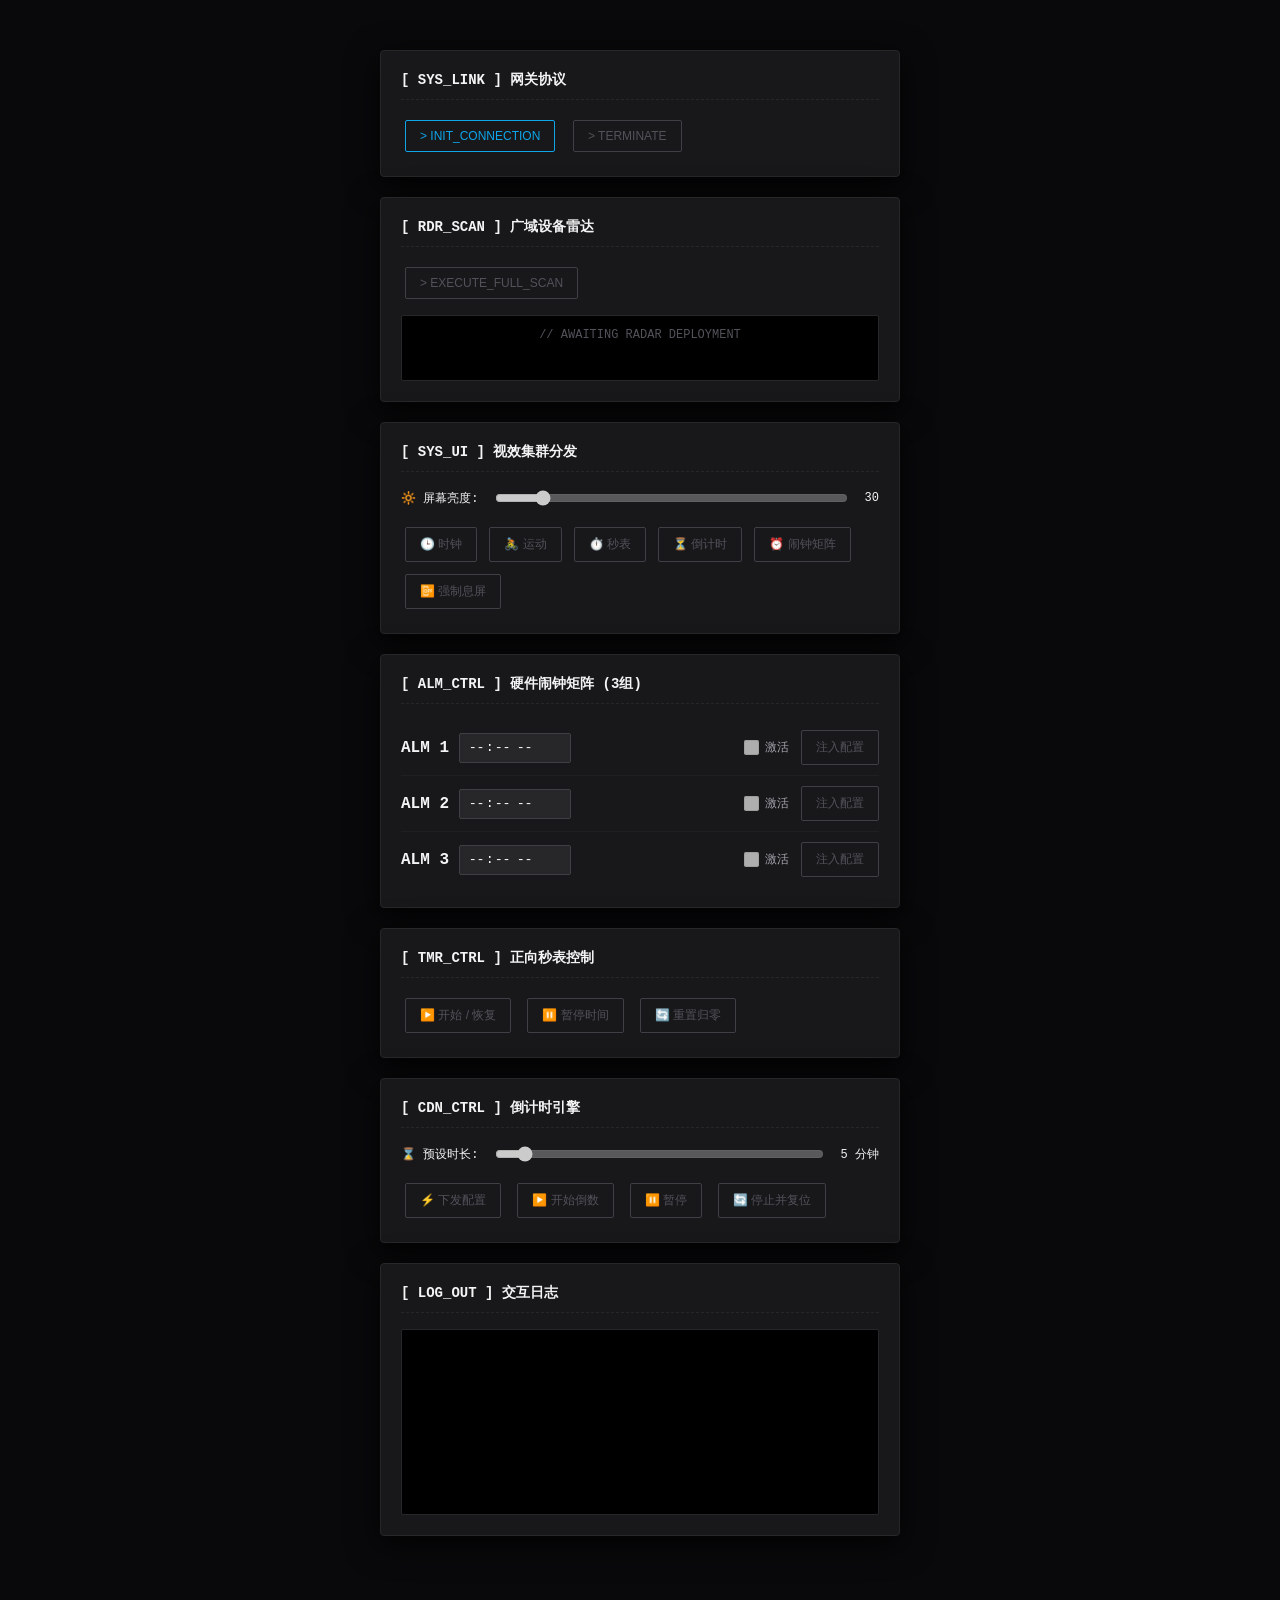
==== commit 3b053faa: "增加3组闹钟设定" ====
--- a/index.html
+++ b/index.html
@@ -12,6 +12,7 @@
       --danger: #ef4444;
       --warn: #f59e0b;
       --purple: #b050f2;
+      --success: #10b981;
       --text: #a1a1aa;
       --border: #27272a;
     }
@@ -97,6 +98,16 @@
       color: #fff;
     }
 
+    .btn-success {
+      color: var(--success);
+      border-color: var(--success);
+    }
+
+    .btn-success:hover {
+      background: var(--success);
+      color: #000;
+    }
+
     .device-list {
       background: #000;
       border-radius: 2px;
@@ -138,6 +149,21 @@
 
     input[type="range"].purple-slider {
       accent-color: var(--purple);
+    }
+
+    input[type="time"] {
+      background: #27272a;
+      color: #fff;
+      border: 1px solid #3f3f46;
+      padding: 4px 8px;
+      border-radius: 2px;
+      font-family: inherit;
+    }
+
+    input[type="checkbox"] {
+      accent-color: var(--success);
+      transform: scale(1.2);
+      cursor: pointer;
     }
 
     .log-window {
@@ -177,12 +203,19 @@
       <input type="range" id="brightSlider" min="0" max="255" value="30" disabled>
       <span id="brightVal">30</span>
     </div>
-    <div style="display: flex; gap: 8px; flex-wrap: wrap;">
+    <div style="display: flex; gap: 4px; flex-wrap: wrap;">
       <button id="syncTimeBtn" disabled>🕒 时钟</button>
       <button id="showDataBtn" disabled>🚴 运动</button>
       <button id="timerModeBtn" disabled>⏱️ 秒表</button>
       <button id="countdownModeBtn" disabled>⏳ 倒计时</button>
+      <button id="alarmModeBtn" disabled>⏰ 闹钟矩阵</button>
       <button id="clearBtn" class="btn-danger" disabled>📴 强制息屏</button>
+    </div>
+  </div>
+
+  <div class="terminal-card">
+    <h2>[ ALM_CTRL ] 硬件闹钟矩阵 (3组)</h2>
+    <div id="alarmContainer">
     </div>
   </div>
 
@@ -225,10 +258,31 @@
     const deviceListEl = document.getElementById('deviceList');
     const discoveredDevices = new Set();
 
+    // 生成闹钟DOM结构
+    const alarmContainer = document.getElementById('alarmContainer');
+    let alarmIds = [];
+    for (let i = 0; i < 3; i++) {
+      alarmContainer.innerHTML += `
+        <div class="device-item">
+          <div class="device-info" style="flex-direction:row; align-items:center; gap:12px;">
+            <span style="color: #f4f4f5; font-weight:bold;">ALM ${i + 1}</span>
+            <input type="time" id="almTime${i}" disabled>
+          </div>
+          <div style="display: flex; gap: 12px; align-items: center;">
+            <label style="font-size: 12px; cursor: pointer; color: #a1a1aa; display:flex; align-items:center; gap:4px;">
+              <input type="checkbox" id="almEn${i}" disabled> 激活
+            </label>
+            <button id="almBtn${i}" class="btn-success" onclick="setAlarm(${i})" disabled style="margin: 0;">注入配置</button>
+          </div>
+        </div>
+      `;
+      alarmIds.push(`almTime${i}`, `almEn${i}`, `almBtn${i}`);
+    }
+
     const ctrlButtons = [
-      'disconnectBtn', 'scanBtn', 'syncTimeBtn', 'showDataBtn', 'timerModeBtn', 'countdownModeBtn',
+      'disconnectBtn', 'scanBtn', 'syncTimeBtn', 'showDataBtn', 'timerModeBtn', 'countdownModeBtn', 'alarmModeBtn',
       'clearBtn', 'brightSlider', 'timerStartBtn', 'timerPauseBtn', 'timerResetBtn',
-      'cdSlider', 'cdApplyBtn', 'cdStartBtn', 'cdPauseBtn', 'cdResetBtn'
+      'cdSlider', 'cdApplyBtn', 'cdStartBtn', 'cdPauseBtn', 'cdResetBtn', ...alarmIds
     ];
 
     function log(msg) {
@@ -293,9 +347,25 @@
     document.getElementById('countdownModeBtn').addEventListener('click', async () => {
       await rxChar.writeValue(new Uint8Array([0x0B])); log("CMD: SWAP_UI -> COUNTDOWN");
     });
+    document.getElementById('alarmModeBtn').addEventListener('click', async () => {
+      await rxChar.writeValue(new Uint8Array([0x0E])); log("CMD: SWAP_UI -> ALARM_MODE (Cycle)");
+    });
     document.getElementById('clearBtn').addEventListener('click', async () => {
       await rxChar.writeValue(new Uint8Array([0x03])); log("CMD: SWAP_UI -> SCREEN_OFF");
     });
+
+    // --- 闹钟控制逻辑 ---
+    window.setAlarm = async (idx) => {
+      const timeVal = document.getElementById(`almTime${idx}`).value;
+      const enabled = document.getElementById(`almEn${idx}`).checked ? 1 : 0;
+      if (!timeVal) {
+        log(`ERR_ALM: 第 ${idx + 1} 组未配置有效时间!`);
+        return;
+      }
+      const [h, m] = timeVal.split(':').map(Number);
+      await rxChar.writeValue(new Uint8Array([0x0F, idx, enabled, h, m]));
+      log(`CMD: ALARM_SET -> IDX:${idx + 1} TIME:${timeVal} EN:${enabled}`);
+    };
 
     // --- 正向秒表控制 ---
     document.getElementById('timerStartBtn').addEventListener('click', async () => {
